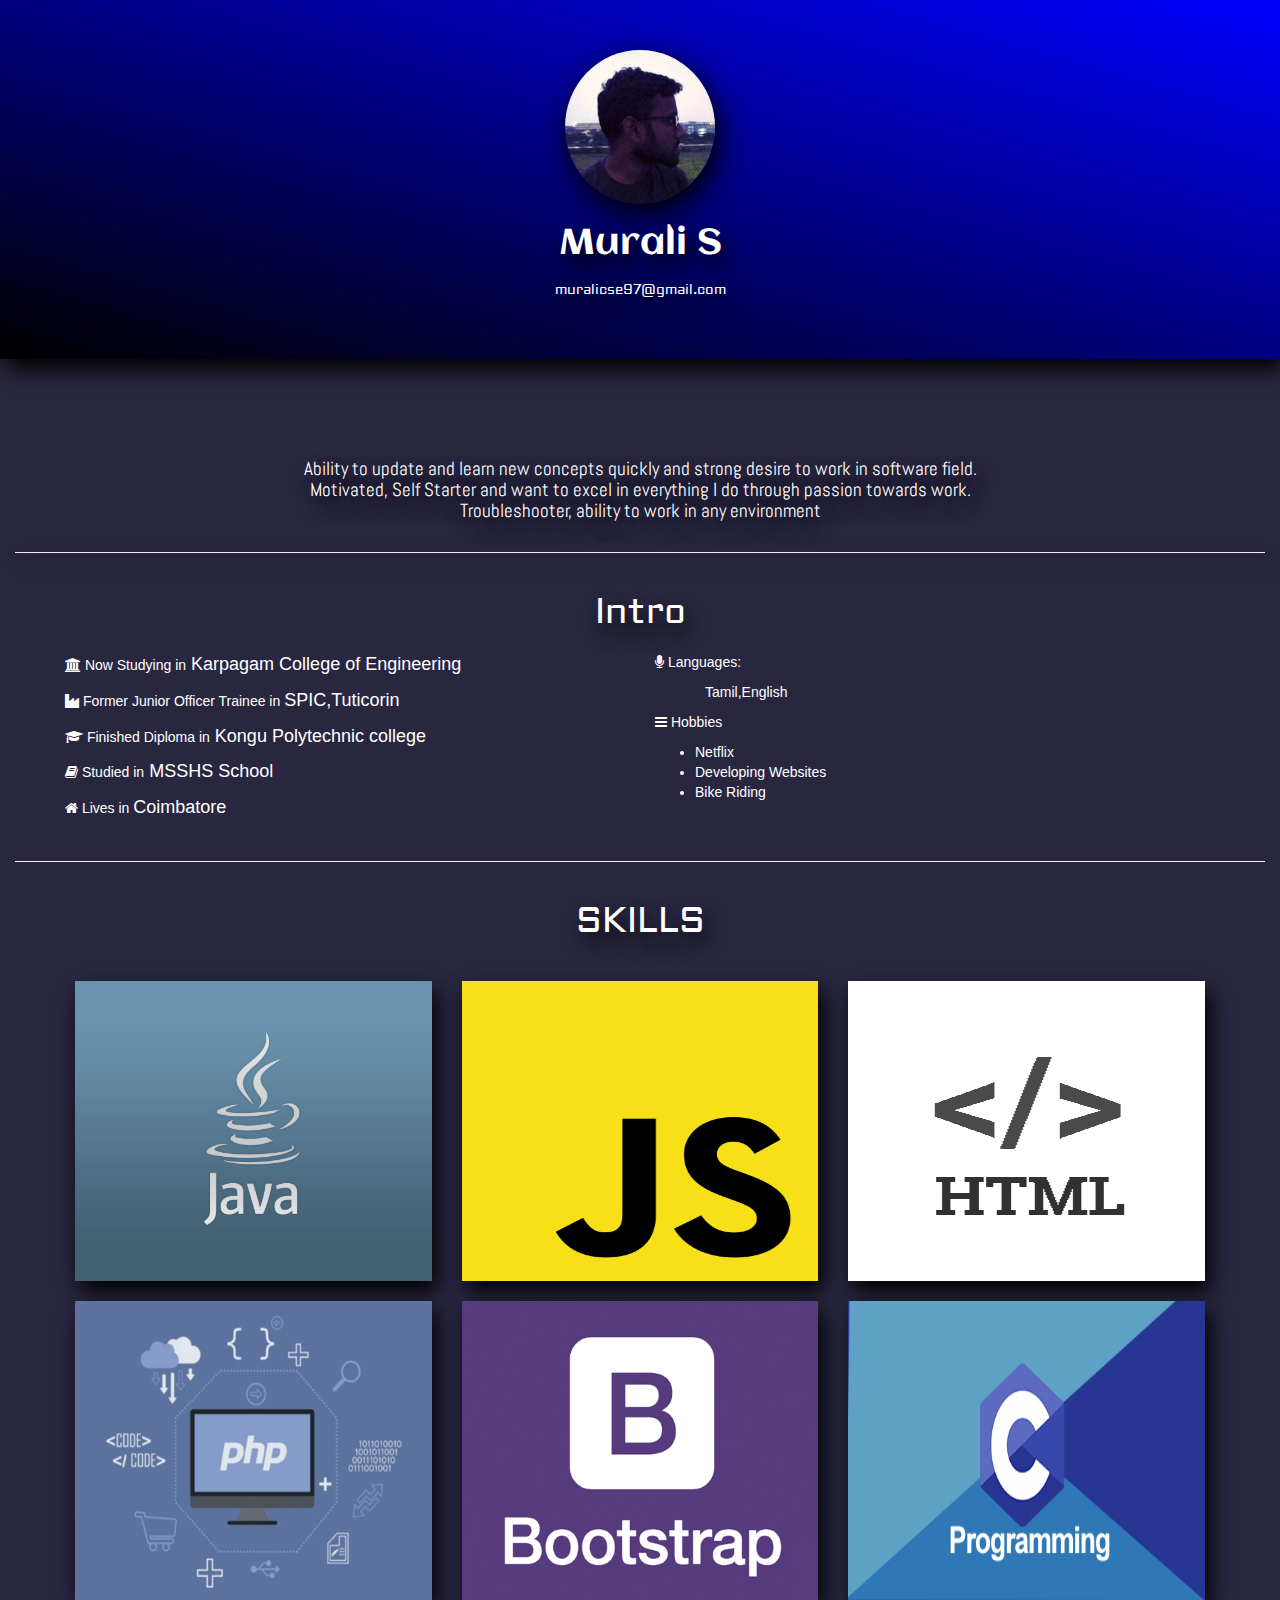
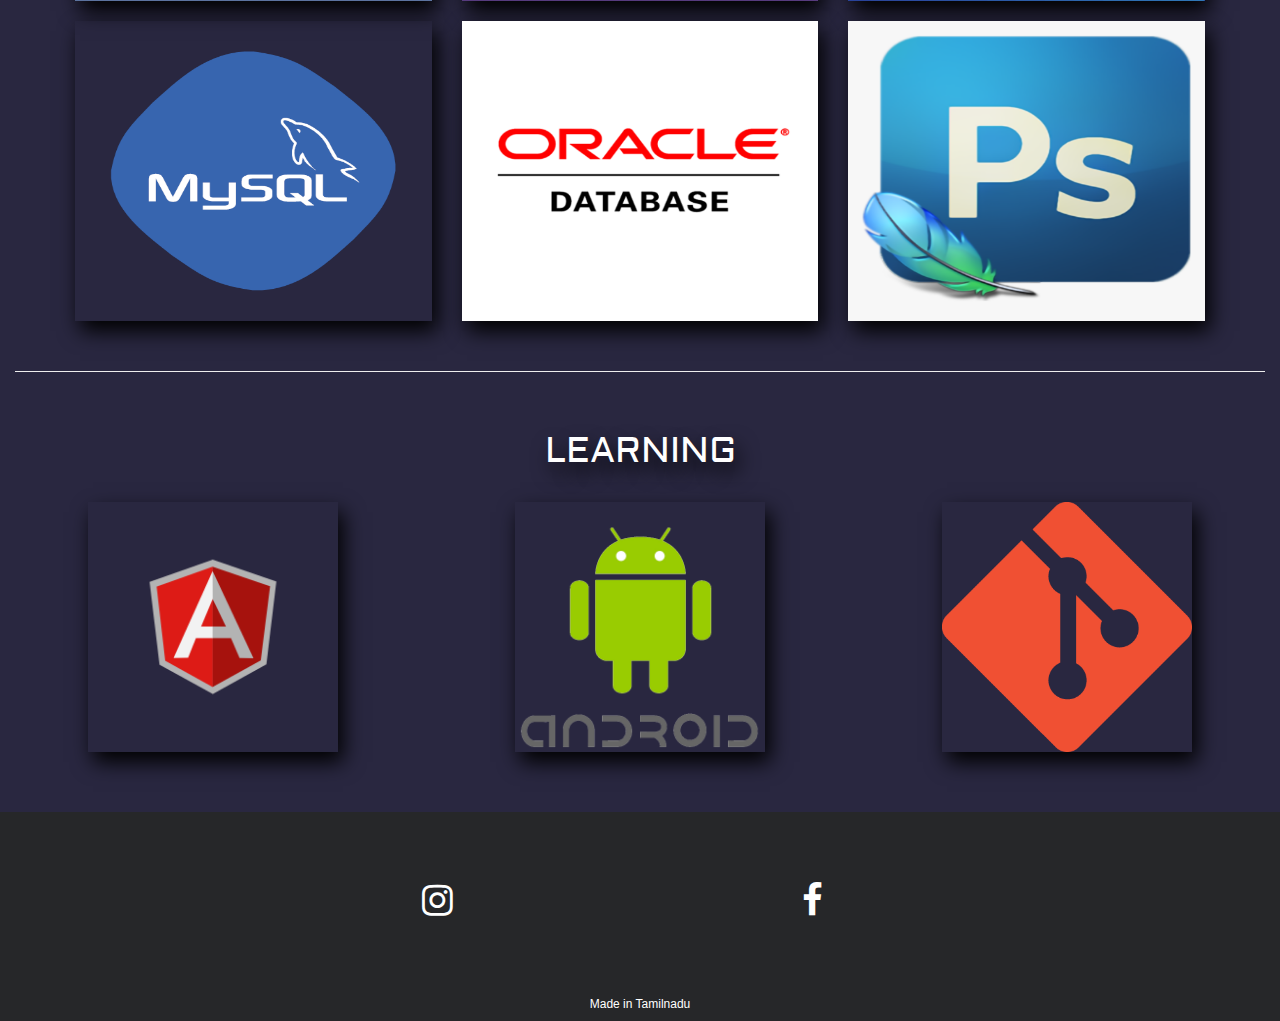
==== index.html @ ae0c7fdc "second commit- file name is renamed" ====
<!DOCTYPE html>
<html>
<head>
	<title>Profile</title>
	<link href='https://fonts.googleapis.com/css?family=Aclonica' rel='stylesheet'>
	<link href='https://fonts.googleapis.com/css?family=Aldrich' rel='stylesheet'>
	<link href='https://fonts.googleapis.com/css?family=Abel' rel='stylesheet'>
	<meta name="viewport" content="width=device-width, initial-scale=1">
	<link rel="stylesheet" href="https://cdnjs.cloudflare.com/ajax/libs/font-awesome/4.7.0/css/font-awesome.min.css">
  	<link rel="stylesheet" href="https://maxcdn.bootstrapcdn.com/bootstrap/3.4.1/css/bootstrap.min.css">
  	<script src="https://ajax.googleapis.com/ajax/libs/jquery/3.4.1/jquery.min.js"></script>
 	<script src="https://maxcdn.bootstrapcdn.com/bootstrap/3.4.1/js/bootstrap.min.js"></script>
 	<link rel="stylesheet" type="text/css" href="css/main.css">
 	<script type="text/javascript" src="js/main.js"></script>
</head>
<body>
	<div class="container ht">
		<div class="row">
			<div class="col-lg-12 title shadow" id="obj">
				<img src="img/my.jpg" class="img-circle img">
				<h1 class="name">Murali S</h1>
				<h3 class="email">muralicse97@gmail.com</h3>
			</div>
		</div>
		<br>
		<div class="row">
			<br><br><br>
			<div class="col-lg-12">
			<h3 class="obj" id="obj1">Ability to update and learn new concepts quickly and strong desire to work in software field.<br>Motivated, Self Starter and want to excel in everything I do through passion towards work.<br>Troubleshooter, ability to work in any environment</h3>
			</div>
			<br><br><br>
		</div>
		<hr class="shadow">
		<div class="row">
			<div class="col-lg-12">
				<h1 class="skill">Intro</h1>
			</div>
		</div>
		<div class="row" style="padding: 10px 50px">
			<div class="col-lg-6 col-md-6 ">
				<p><span><i class="fa fa-university"></i></span> Now Studying in<span style="font-size: 18px"> Karpagam College of Engineering<span></p>
				<p><span><i class="fa fa-industry"></i></span> Former Junior Officer Trainee in <span style="font-size: 18px">SPIC,Tuticorin </span></p>
				<p><span><i class="fa fa-graduation-cap"></i></span>  Finished Diploma in<span style="font-size: 18px"> Kongu Polytechnic college</span></p>
				<p><span><i class="fa fa-book"></i></span> Studied in<span style="font-size: 18px"> MSSHS School</span></p>
				<p><span><i class="fa fa-home"></i></span> Lives in <span style="font-size: 18px">Coimbatore</span></p>
			</div>

			<div class="col-lg-6 col-md-6">
				<p><span><i class="fa fa-microphone"></i></span> Languages:</p>
				<p style="padding: 0px 50px">Tamil,English</p>
				<p><span><i class="fa fa-reorder"></i></span> Hobbies</p>
				<ul>
					<li>Netflix</li>
					<li>Developing Websites</li>
					<li>Bike Riding</li>
				</ul>
			</div>
		</div>
		<hr>
		<div class="row">
			<div class="col-lg-12">
				<h1 class="skill">SKILLS</h1>
			</div>
		</div>
		<br>
		<div class="row skill-align" >
			<div class="col-sm-4 col-lg-4 hidden-xs">
				<img src="img/java.png" class="img-responsive showcase">
			</div>
			<div class="col-sm-4 col-lg-4 hidden-xs">
				<img src="img/js.png" class="img-responsive showcase">
			</div>
			<div class="col-sm-4 col-lg-4 hidden-xs">
				<img src="img/html.jpg" class="img-responsive showcase">
			</div>
			<div class="col-xs-4 hidden-md hidden-lg">
				<img src="img/java.png" class="img-responsive xs-showcase">
			</div>
			<div class="col-xs-4 hidden-md hidden-lg">
				<img src="img/js.png" class="img-responsive xs-showcase">
			</div>
			<div class="col-xs-4 hidden-md hidden-lg">
				<img src="img/html.jpg" class="img-responsive xs-showcase">
			</div>
		</div>
		<div class="row skill-align">
			<div class="col-sm-4  col-lg-4 hidden-xs">
				<img src="img/php.jpg" class="img-responsive showcase">
			</div>
			<div class="col-sm-4  col-lg-4 hidden-xs">
				<img src="img/bootstrap.png" class="img-responsive showcase">
			</div>
			<div class="col-sm-4  col-lg-4 hidden-xs">
				<img src="img/c.jpg" class="img-responsive showcase">
			</div>
			<div class="col-xs-4 hidden-lg hidden-md">
				<img src="img/php.jpg" class="img-responsive xs-showcase">
			</div>
			<div class="col-xs-4 hidden-lg hidden-md">
				<img src="img/bootstrap.png" class="img-responsive xs-showcase">
			</div>
			<div class="col-xs-4 hidden-md hidden-lg">
				<img src="img/c.jpg" class="img-responsive xs-showcase">
			</div>
		</div>
		<div class="row skill-align">
			<div class="col-sm-4 col-lg-4 hidden-xs">
				<img src="img/mysql.png" class="img-responsive showcase">
			</div>
			<div class=" col-lg-4 col-sm-4 hidden-xs">
				<img src="img/oracle.jpg" class="img-responsive showcase">
			</div>
			<div class=" col-lg-4 col-sm-4 hidden-xs">
				<img src="img/photoshop.png" class="img-responsive showcase">
			</div>
			<div class="col-xs-4 hidden-lg hidden-md">
				<img src="img/mysql.png" class="img-responsive xs-showcase">
			</div>
			<div class="col-xs-4 hidden-md hidden-lg">
				<img src="img/oracle.jpg" class="img-responsive xs-showcase">
			</div>
			<div class="col-xs-4 hidden-md hidden-lg">
				<img src="img/photoshop.png" class="img-responsive xs-showcase">
			</div>
		</div>
		<br>
		<hr>
		<br>
		<div class="row">
			<div class="col-lg-12 ">
				<h1 class="skill">LEARNING</h1>
			</div>
		</div>
		<br>
		<div class="row">
			<div class="col-lg-4 col-sm-4">
				<img src="img/angular.png" class="img-responsive learning center">
			</div>
			<div class=" col-lg-4 col-sm-4">
				<img src="img/android.png" class="img-responsive learning center">
			</div>
			<div class=" col-lg-4 col-sm-4">
				<img src="img/git.png" class="img-responsive learning center">
			</div>
		</div>
		<br>
		<br><br>
	</div>
	<div class="container ft">
		<div class="row footer">
				<div class="col-lg-6 col-md-6 col-xs-6">
					<a href="https://instagram.com/dr3am_warri0r/"><i class="fa fa-instagram" style="font-size:36px"></i></a>
				</div>
				<div class="col-lg-6 col-md-6 col-xs-6">
					<a href="https://www.facebook.com/muralisowmi11"><i class="fa fa-facebook" style="font-size: 36px"></i></a>
				</div>
		</div>
		<div class="row">
			<div class="col-lg-12 col-md-12">
				<h6 class="text-center">Made in Tamilnadu</h6>
			</div>
		</div>
	</div>
</body>
</html>
---- css/main.css ----
body{
	background-color: rgb(41, 39, 64);
	color:white;
}
.title{
	background-color: rgb(9, 91, 173);
	text-align: center;
	padding:50px 0px;
	background-image: linear-gradient(to bottom left,blue,black);
}
.img{
	width: 150px;
	box-shadow: 5px 10px 30px black;

}
.name{
	color:white;
	text-shadow: 5px 10px 20px black;
	font-family: 'Aclonica';
}
.email{
	color: white;
	font-family: 'Aldrich';
	font-size: 14px;
	text-shadow: 5px 10px 20px black;
	text-align: center;
}
.obj{
	color: white;
	font-family: 'Abel';
	text-shadow: 5px 10px 20px black;
	text-align: center;
	font-size: 19px;
}
.skill{
	text-align: center;
	color: white;
	font-family: 'Aldrich';
	text-shadow: 5px 10px 20px black;
}
.showcase{
	height: 300px;
	width: 100%;
	box-shadow: 5px 10px 20px black;
}
.learning{
	height: 250px;
	width: auto;
	box-shadow: 5px 10px 20px black;
}
.center{
	display: block;
	margin-left: auto;
	margin-right: auto;
}
.shadow{
	box-shadow: 5px 10px 20px black;
}
.xs-showcase{
	height:100px;
	width: 100%;
	box-shadow: 5px 10px 20px black;
}
.footer{
	background-color: rgb(38, 39, 41);
	width: 100%;
	padding: 70px 20%;
	text-align: center;
	
}
.ft{
	width: 100%;
	background-color: rgb(38, 39, 41);
}
a{
	text-decoration: none;
	color: white;
}
a:hover{
	text-decoration: none;
	color:white;
}
.text-center{
	text-align: center;
}
.ht{
	width: 100%;
}
.skill-align{
	padding: 10px 60px;
}
#obj{
	opacity: 0;
	transition: opacity 4s;
}
#obj1{
	opacity:0;
	transition: opacity 4s;
}
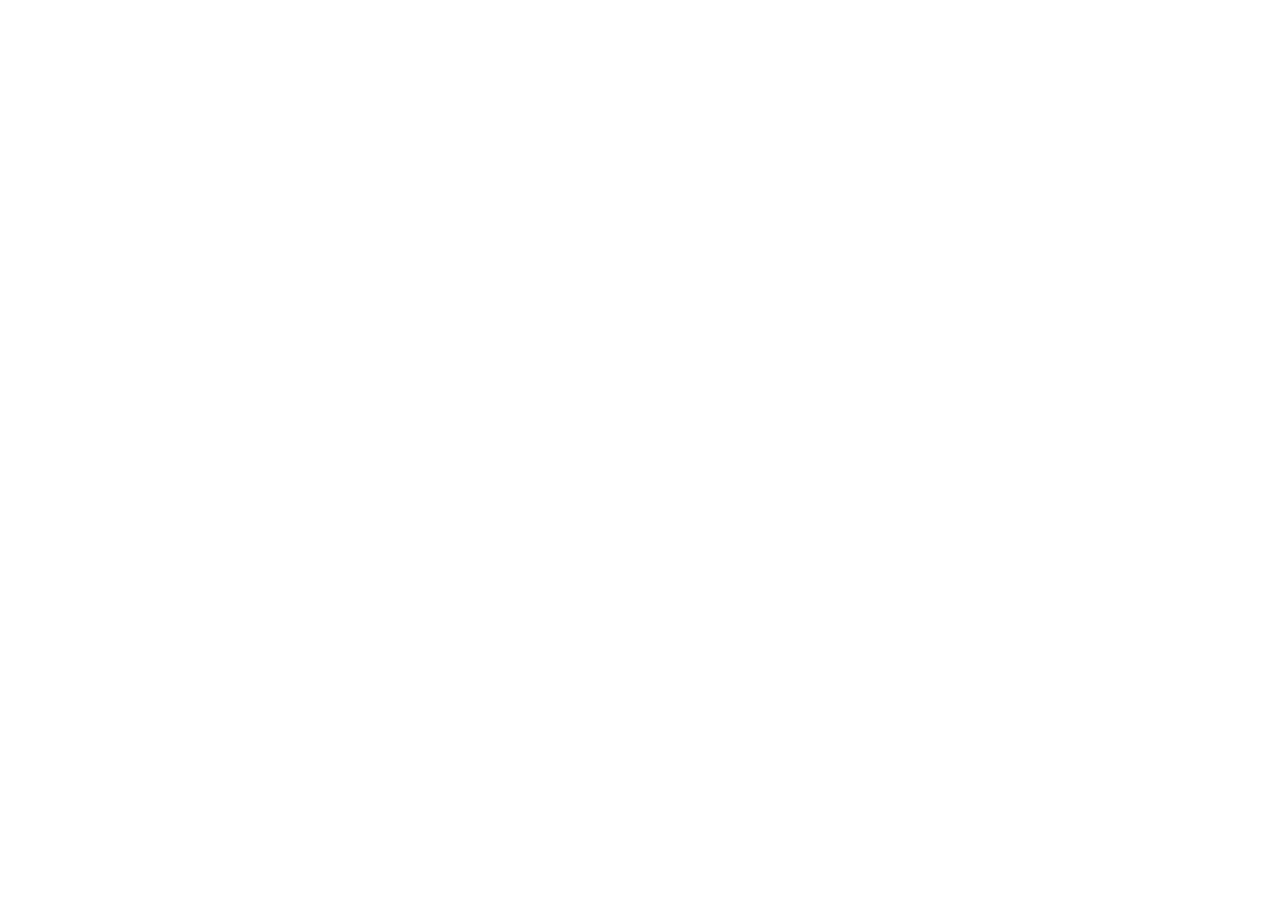
==== commit e67f55bf: "Create index.html" ====
--- a/index.html
+++ b/index.html
@@ -1,165 +1,45 @@
 <!DOCTYPE html>
 <html>
-<head>
-	<title>Profile</title>
-	<link href='https://fonts.googleapis.com/css?family=Aclonica' rel='stylesheet'>
-	<link href='https://fonts.googleapis.com/css?family=Aldrich' rel='stylesheet'>
-	<link href='https://fonts.googleapis.com/css?family=Abel' rel='stylesheet'>
-	<meta name="viewport" content="width=device-width, initial-scale=1">
-	<link rel="stylesheet" href="https://cdnjs.cloudflare.com/ajax/libs/font-awesome/4.7.0/css/font-awesome.min.css">
-  	<link rel="stylesheet" href="https://maxcdn.bootstrapcdn.com/bootstrap/3.4.1/css/bootstrap.min.css">
-  	<script src="https://ajax.googleapis.com/ajax/libs/jquery/3.4.1/jquery.min.js"></script>
- 	<script src="https://maxcdn.bootstrapcdn.com/bootstrap/3.4.1/js/bootstrap.min.js"></script>
- 	<link rel="stylesheet" type="text/css" href="css/main.css">
- 	<script type="text/javascript" src="js/main.js"></script>
-</head>
-<body>
-	<div class="container ht">
-		<div class="row">
-			<div class="col-lg-12 title shadow" id="obj">
-				<img src="img/my.jpg" class="img-circle img">
-				<h1 class="name">Murali S</h1>
-				<h3 class="email">muralicse97@gmail.com</h3>
-			</div>
-		</div>
-		<br>
-		<div class="row">
-			<br><br><br>
-			<div class="col-lg-12">
-			<h3 class="obj" id="obj1">Ability to update and learn new concepts quickly and strong desire to work in software field.<br>Motivated, Self Starter and want to excel in everything I do through passion towards work.<br>Troubleshooter, ability to work in any environment</h3>
-			</div>
-			<br><br><br>
-		</div>
-		<hr class="shadow">
-		<div class="row">
-			<div class="col-lg-12">
-				<h1 class="skill">Intro</h1>
-			</div>
-		</div>
-		<div class="row" style="padding: 10px 50px">
-			<div class="col-lg-6 col-md-6 ">
-				<p><span><i class="fa fa-university"></i></span> Now Studying in<span style="font-size: 18px"> Karpagam College of Engineering<span></p>
-				<p><span><i class="fa fa-industry"></i></span> Former Junior Officer Trainee in <span style="font-size: 18px">SPIC,Tuticorin </span></p>
-				<p><span><i class="fa fa-graduation-cap"></i></span>  Finished Diploma in<span style="font-size: 18px"> Kongu Polytechnic college</span></p>
-				<p><span><i class="fa fa-book"></i></span> Studied in<span style="font-size: 18px"> MSSHS School</span></p>
-				<p><span><i class="fa fa-home"></i></span> Lives in <span style="font-size: 18px">Coimbatore</span></p>
-			</div>
+  <head>
+    <meta charset="utf-8" />
+    <meta http-equiv="X-UA-Compatible" content="IE=edge,chrome=1" />
+    <meta
+      name="viewport"
+      content="width=device-width, initial-scale=1, maximum-scale=1, shrink-to-fit=no"
+    />
 
-			<div class="col-lg-6 col-md-6">
-				<p><span><i class="fa fa-microphone"></i></span> Languages:</p>
-				<p style="padding: 0px 50px">Tamil,English</p>
-				<p><span><i class="fa fa-reorder"></i></span> Hobbies</p>
-				<ul>
-					<li>Netflix</li>
-					<li>Developing Websites</li>
-					<li>Bike Riding</li>
-				</ul>
-			</div>
-		</div>
-		<hr>
-		<div class="row">
-			<div class="col-lg-12">
-				<h1 class="skill">SKILLS</h1>
-			</div>
-		</div>
-		<br>
-		<div class="row skill-align" >
-			<div class="col-sm-4 col-lg-4 hidden-xs">
-				<img src="img/java.png" class="img-responsive showcase">
-			</div>
-			<div class="col-sm-4 col-lg-4 hidden-xs">
-				<img src="img/js.png" class="img-responsive showcase">
-			</div>
-			<div class="col-sm-4 col-lg-4 hidden-xs">
-				<img src="img/html.jpg" class="img-responsive showcase">
-			</div>
-			<div class="col-xs-4 hidden-md hidden-lg">
-				<img src="img/java.png" class="img-responsive xs-showcase">
-			</div>
-			<div class="col-xs-4 hidden-md hidden-lg">
-				<img src="img/js.png" class="img-responsive xs-showcase">
-			</div>
-			<div class="col-xs-4 hidden-md hidden-lg">
-				<img src="img/html.jpg" class="img-responsive xs-showcase">
-			</div>
-		</div>
-		<div class="row skill-align">
-			<div class="col-sm-4  col-lg-4 hidden-xs">
-				<img src="img/php.jpg" class="img-responsive showcase">
-			</div>
-			<div class="col-sm-4  col-lg-4 hidden-xs">
-				<img src="img/bootstrap.png" class="img-responsive showcase">
-			</div>
-			<div class="col-sm-4  col-lg-4 hidden-xs">
-				<img src="img/c.jpg" class="img-responsive showcase">
-			</div>
-			<div class="col-xs-4 hidden-lg hidden-md">
-				<img src="img/php.jpg" class="img-responsive xs-showcase">
-			</div>
-			<div class="col-xs-4 hidden-lg hidden-md">
-				<img src="img/bootstrap.png" class="img-responsive xs-showcase">
-			</div>
-			<div class="col-xs-4 hidden-md hidden-lg">
-				<img src="img/c.jpg" class="img-responsive xs-showcase">
-			</div>
-		</div>
-		<div class="row skill-align">
-			<div class="col-sm-4 col-lg-4 hidden-xs">
-				<img src="img/mysql.png" class="img-responsive showcase">
-			</div>
-			<div class=" col-lg-4 col-sm-4 hidden-xs">
-				<img src="img/oracle.jpg" class="img-responsive showcase">
-			</div>
-			<div class=" col-lg-4 col-sm-4 hidden-xs">
-				<img src="img/photoshop.png" class="img-responsive showcase">
-			</div>
-			<div class="col-xs-4 hidden-lg hidden-md">
-				<img src="img/mysql.png" class="img-responsive xs-showcase">
-			</div>
-			<div class="col-xs-4 hidden-md hidden-lg">
-				<img src="img/oracle.jpg" class="img-responsive xs-showcase">
-			</div>
-			<div class="col-xs-4 hidden-md hidden-lg">
-				<img src="img/photoshop.png" class="img-responsive xs-showcase">
-			</div>
-		</div>
-		<br>
-		<hr>
-		<br>
-		<div class="row">
-			<div class="col-lg-12 ">
-				<h1 class="skill">LEARNING</h1>
-			</div>
-		</div>
-		<br>
-		<div class="row">
-			<div class="col-lg-4 col-sm-4">
-				<img src="img/angular.png" class="img-responsive learning center">
-			</div>
-			<div class=" col-lg-4 col-sm-4">
-				<img src="img/android.png" class="img-responsive learning center">
-			</div>
-			<div class=" col-lg-4 col-sm-4">
-				<img src="img/git.png" class="img-responsive learning center">
-			</div>
-		</div>
-		<br>
-		<br><br>
-	</div>
-	<div class="container ft">
-		<div class="row footer">
-				<div class="col-lg-6 col-md-6 col-xs-6">
-					<a href="https://instagram.com/dr3am_warri0r/"><i class="fa fa-instagram" style="font-size:36px"></i></a>
-				</div>
-				<div class="col-lg-6 col-md-6 col-xs-6">
-					<a href="https://www.facebook.com/muralisowmi11"><i class="fa fa-facebook" style="font-size: 36px"></i></a>
-				</div>
-		</div>
-		<div class="row">
-			<div class="col-lg-12 col-md-12">
-				<h6 class="text-center">Made in Tamilnadu</h6>
-			</div>
-		</div>
-	</div>
-</body>
-</html>+    <title>Google Lens Testing</title>
+
+  <script type="application/ld+json">
+    {
+    "@context": "https://schema.googleapis.com/",
+    "@type": "ARArtifact",
+    "arTarget": {
+    "@type": "ARImageTarget",
+    "name": "MyApparel Rockn Range",
+    "image": "https://lens-template.firebaseapp.com/myapparel/image/target_image.png"
+    },
+    "arPlacement": {
+    "@type": "ARPlanarReplacement",
+    "scaleMode": "ScaleModeFill"
+    },
+    "arContent": {
+    "@type": "VideoObject",
+    "name": "Explore the New Rockn Range",
+    "description": "Rock the New Rockn Range",
+    "contentUrl": "https://www.youtube.com/watch?v=M95L5IAl6oA&ab_channel=TechWap",
+    "image": "https://lens-template.firebaseapp.com/myapparel/image/the_thumbnail_image.png",
+    "url": "https://lens-template.firebaseapp.com/myapparel/index.html",
+    "publisher": {
+    "@type": "Organization",
+    "name": "MyApparel",
+    "logo": "https://lens-template.firebaseapp.com/myapparel/image/the_publisher_icon.png"
+    }
+    }
+    }
+    </script>
+
+  </head>
+  <body>
+  </body>
+</html>
